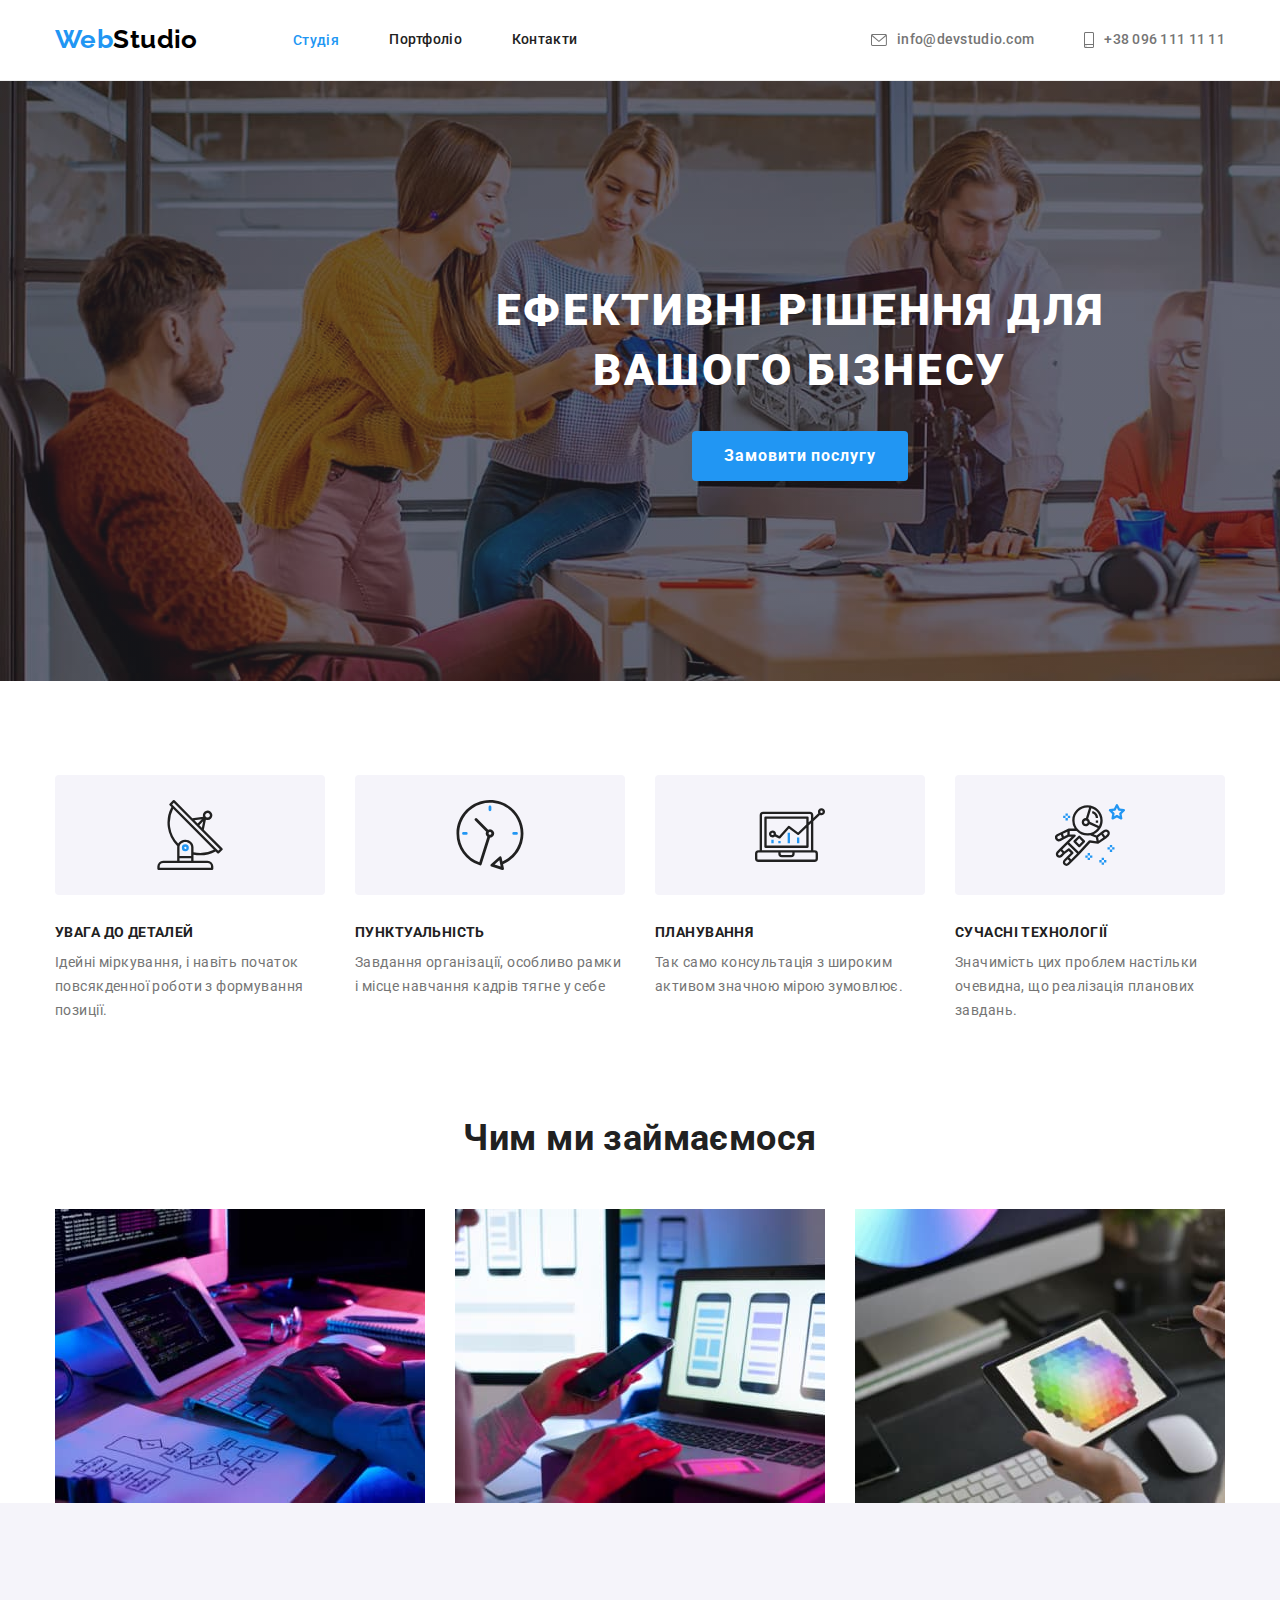
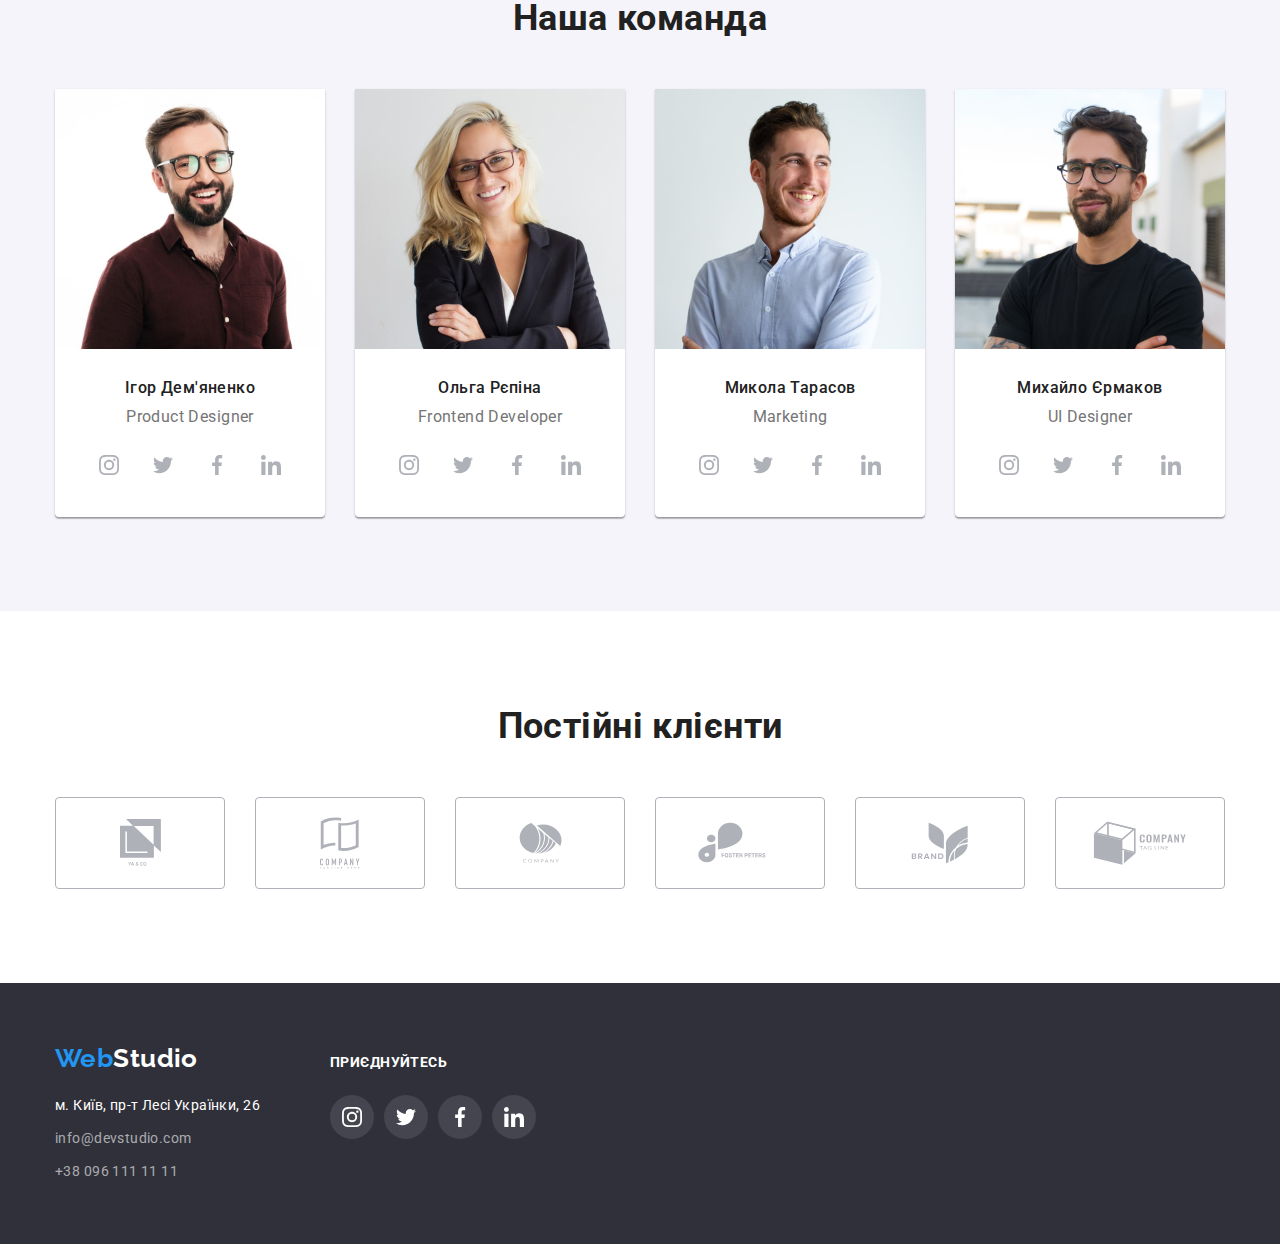
==== index.html @ c88eacfa "icons.svg added, styles edited" ====
<!DOCTYPE html>
<html lang="uk">
  <head>
    <meta charset="UTF-8" />
    <meta http-equiv="X-UA-Compatible" content="IE=edge" />
    <meta name="viewport" content="width=device-width, initial-scale=1.0" />
    <title>Студія</title>
    <link rel="preconnect" href="https://fonts.googleapis.com" />
    <link rel="preconnect" href="https://fonts.gstatic.com" crossorigin />
    <link
      href="https://fonts.googleapis.com/css2?family=Raleway:wght@700&family=Roboto:wght@400;500;700;900&display=swap"
      rel="stylesheet"
    />
    <link
      rel="stylesheet"
      href="https://cdnjs.cloudflare.com/ajax/libs/modern-normalize/1.1.0/modern-normalize.min.css"
    />
    <link rel="stylesheet" href="./css/styles.css" />
  </head>

  <body>
    <!-- Header -->

    <header class="header-border">
      <div class="container row">
        <nav class="row">
          <a lang="en" href="./index.html" class="logo logo-pad"
            >Web<span class="logo-part">Studio</span></a
          >
          <ul class="list site-nav">
            <li class="item">
              <a href="./index.html" class="link-current link">Студія</a>
            </li>
            <li class="item">
              <a href="./portfolio.html" class="header-link link">Портфоліо</a>
            </li>
            <li class="item">
              <a href="#" class="header-link link">Контакти</a>
            </li>
          </ul>
        </nav>
        <ul class="list auth-nav">
          <li class="item">
            <a href="mailto:info@devstudio.com" class="contact-link link">
              <svg class="icon-envelope"><use href="./images/icons.svg#icon-envelope"></use></svg>info@devstudio.com</a>
          </li>
          <li class="item">
            <a href="tel:+380961111111" class="contact-link link">
              <svg class="icon-smartphone">
                <use href="./images/icons.svg#icon-smartphone"></use></svg>+38 096 111 11 11</a>
          </li>
        </ul>
      </div>
    </header>

    <!-- Main -->

    <main>
      <!-- Hero Section  -->

      <section class="hero overlay">
        <div class="container">
          <h1 class="hero-title">ефективні рішення для вашого бізнесу</h1>
          <button type="button" class="hero-button">Замовити послугу</button>
        </div>
      </section>

      <!--  Preferences Section-->

      <section class="section">
        <div class="container">
          <h2 class="section-title visually-hidden">Переваги</h2>

          <ul class="list pref-container">
            <li class="pref-item">
              <div class="thumb">
                <svg width="70px" height="70px">
                  <use href="./images/icons.svg#icon-antenna"></use>
                </svg>
              </div>
              <h3 class="subsection-title">увага до деталей</h3>
              <p>
                Ідейні міркування, і навіть початок повсякденної роботи з
                формування позиції.
              </p>
            </li>
            <li class="pref-item">
              <div class="thumb">
                <svg class="pref-icon" width="70px" height="70px">
                  <use href="./images/icons.svg#icon-clock"></use>
                </svg>
              </div>
              <h3 class="subsection-title">пунктуальність</h3>
              <p>
                Завдання організації, особливо рамки і місце навчання кадрів
                тягне у себе
              </p>
            </li>
            <li class="pref-item">
              <div class="thumb">
                <svg width="70px" height="70px">
                  <use href="./images/icons.svg#icon-diagram"></use>
                </svg>
              </div>
              <h3 class="subsection-title">планування</h3>
              <p>
                Так само консультація з широким активом значною мірою зумовлює.
              </p>
            </li>
            <li class="pref-item">
              <div class="thumb">
                <svg width="70px" height="70px">
                  <use href="./images/icons.svg#icon-astronaut"></use>
                </svg>
              </div>
              <h3 class="subsection-title">сучасні технології</h3>
              <p>
                Значимість цих проблем настільки очевидна, що реалізація
                планових завдань.
              </p>
            </li>
          </ul>
        </div>
      </section>

      <!-- Our activity Section  -->

      <section class="section">
        <div class="container">
          <h2 class="section-title title-gap">Чим ми займаємося</h2>

          <ul class="act-container list">
            <li class="act-item">
              <img
                src="./images/img-studio/box_1.jpg"
                alt="Напрямок діяльності 1"
                width="370"
                class="no-gap"
              />
            </li>
            <li class="act-item">
              <img
                src="./images/img-studio/box_2.jpg"
                alt="Напрямок діяльності 2"
                width="370"
                class="no-gap"
              />
            </li>
            <li class="act-item">
              <img
                src="./images/img-studio/box_3.jpg"
                alt="Напрямок діяльності 3"
                width="370"
                class="no-gap"
              />
            </li>
          </ul>
        </div>
      </section>

      <!-- Team Section  -->

      <section class="team-section">
        <div class="container">
          <h2 class="section-title title-gap">Наша команда</h2>
          <ul class="list pref-container">
            <li class="pref-item card-shadow">
              <img
                src="./images/img-studio/igod_dem.jpg"
                alt="Фото Ігора Дем'яненка"
                width="270"
                class="no-gap"
              />
              <div class="pics-descr">
                <h3 class="team-title">Ігор Дем'яненко</h3>
                <p lang="en" class="card-text">Product Designer</p>
                <ul class="team-icons list">
                  <li>
                    <a href="#" class="social-link"
                      ><svg width="20px" height="20px">
                        <use
                          href="./images/icons.svg#icon-instagram"
                        ></use></svg></a>
                  </li>

                  <li>
                    <a href="#" class="social-link"
                      ><svg width="20px" height="20px">
                        <use href="./images/icons.svg#icon-twitter"></use></svg></a>
                  </li>

                  <li>
                    <a href="#" class="social-link"
                      ><svg width="20px" height="20px">
                        <use href="./images/icons.svg#icon-facebook"></use></svg></a>
                  </li>

                  <li>
                    <a href="#" class="social-link"
                      ><svg width="20px" height="20px">
                        <use href="./images/icons.svg#icon-linkedin"></use></svg></a>
                  </li>
                </ul>
              </div>
            </li>
            <li class="pref-item card-shadow">
              <img
                src="./images/img-studio/olga_rep.jpg"
                alt="Фото Ольги Репіної"
                width="270"
                class="no-gap"
              />
              <div class="pics-descr">
                <h3 class="team-title">Ольга Рєпіна</h3>
                <p lang="en" class="card-text">Frontend Developer</p>
                <ul class="team-icons list">
                  <li>
                    <a href="#" class="social-link"
                      ><svg width="20px" height="20px">
                        <use
                          href="./images/icons.svg#icon-instagram"></use></svg></a>
                  </li>

                  <li>
                    <a href="#" class="social-link"
                      ><svg width="20px" height="20px">
                        <use href="./images/icons.svg#icon-twitter"></use></svg></a>
                  </li>

                  <li>
                    <a href="#" class="social-link"
                      ><svg width="20px" height="20px">
                        <use href="./images/icons.svg#icon-facebook"></use></svg></a>
                  </li>

                  <li>
                    <a href="#" class="social-link"
                      ><svg width="20px" height="20px">
                        <use href="./images/icons.svg#icon-linkedin"></use></svg></a>
                  </li>
                </ul>
              </div>
            </li>
            <li class="pref-item card-shadow">
              <img
                src="./images/img-studio/mykola_tar.jpg"
                alt="Фото Миколи Тарасова"
                width="270"
                class="no-gap"
              />
              <div class="pics-descr">
                <h3 class="team-title">Микола Тарасов</h3>
                <p lang="en" class="card-text">Marketing</p>
                <ul class="team-icons list">
                  <li>
                    <a href="#" class="social-link"
                      ><svg width="20px" height="20px">
                        <use
                          href="./images/icons.svg#icon-instagram"></use></svg></a>
                  </li>

                  <li>
                    <a href="#" class="social-link"
                      ><svg width="20px" height="20px">
                        <use href="./images/icons.svg#icon-twitter"></use></svg></a>
                  </li>

                  <li>
                    <a href="#" class="social-link"
                      ><svg width="20px" height="20px">
                        <use href="./images/icons.svg#icon-facebook"></use></svg></a>
                  </li>

                  <li>
                    <a href="#" class="social-link"
                      ><svg width="20px" height="20px">
                        <use href="./images/icons.svg#icon-linkedin"></use></svg></a>
                  </li>
                </ul>
              </div>
            </li>
            <li class="pref-item card-shadow">
              <img
                src="./images/img-studio/myhailo_yer.jpg"
                alt="Фото Михайла Єрмакова"
                width="270"
                class="no-gap"
              />
              <div class="pics-descr">
                <h3 class="team-title">Михайло Єрмаков</h3>
                <p lang="en" class="card-text">UI Designer</p>
                <ul class="team-icons list">
                  <li>
                    <a href="#" class="social-link"
                      ><svg width="20px" height="20px">
                        <use
                          href="./images/icons.svg#icon-instagram"></use></svg></a>
                  </li>

                  <li>
                    <a href="#" class="social-link"
                      ><svg width="20px" height="20px">
                        <use href="./images/icons.svg#icon-twitter"></use></svg></a>
                  </li>

                  <li>
                    <a href="#" class="social-link"
                      ><svg width="20px" height="20px">
                        <use href="./images/icons.svg#icon-facebook"></use></svg></a>
                  </li>

                  <li>
                    <a href="#" class="social-link"
                      ><svg width="20px" height="20px">
                        <use href="./images/icons.svg#icon-linkedin"></use></svg></a>
                  </li>
                </ul>
              </div>
            </li>
          </ul>
        </div>
      </section>

      <!-- Clients Section -->

      <section class="section">
        <div class="container">
          <h2 class="section-title title-gap">Постійні клієнти</h2>

          <ul class="clients-container list">
            <li>
              <a href="#" class="client-link"
                ><svg width="41px" height="47px">
                  <use href="./images/icons.svg#icon-client-1"></use></svg></a>
            </li>
            <li>
              <a href="#" class="client-link"
                ><svg width="40px" height="52px">
                  <use href="./images/icons.svg#icon-client-2"></use></svg></a>
            </li>
            <li>
              <a href="#" class="client-link"
                ><svg width="43px" height="41px">
                  <use href="./images/icons.svg#icon-client-3"></use></svg></a>
            </li>
            <li>
              <a href="#" class="client-link"
                ><svg width="84px" height="41px">
                  <use href="./images/icons.svg#icon-client-4"></use></svg></a>
            </li>
            <li>
              <a href="#" class="client-link"
                ><svg width="62px" height="42px">
                  <use href="./images/icons.svg#icon-client-5"></use></svg></a>
            </li>
            <li>
              <a href="#" class="client-link"
                ><svg width="94px" height="44px">
                  <use href="./images/icons.svg#icon-client-6"></use></svg></a>
            </li>
          </ul>
        </div>
      </section>
    </main>

      <!-- Footer -->

    <footer class="footer-color">
     <div class="container footer-container">   
      <div>
          <a lang="en" href="./index.html" class="logo logo-marg"
            >Web<span class="footer-logo-part">Studio</span></a
          >
          <address>
            <ul class="list">
              <li class="address-marg">
                <a
                  href="https://goo.gl/maps/bjUWmCHVWKpBYmss7"
                  target="_blank"
                  rel="noopener noreferrer nofolow"
                  class="footer-address link"
                  >м. Київ, пр-т Лесі Українки, 26</a
                >
              </li>
              <li class="address-marg">
                <a href="mailto:info@devstudio.com" class="footer-contacts link"
                  >info@devstudio.com</a
                >
              </li>
              <li>
                <a href="tel:+380961111111" class="footer-contacts link"
                  >+38 096 111 11 11</a
                >
              </li>
            </ul>
          </address>
      </div>
        <div class="icons-position">  
          <p class="footer-text">приєднуйтесь</p>
          <ul class="footer-icons list">
            <li>
              <a href="#" class="footer-link"
                ><svg width="20px" height="20px">
                  <use
                    href="./images/icons.svg#icon-instagram"
                  ></use></svg></a>
            </li>

            <li>
              <a href="#" class="footer-link"
                ><svg width="20px" height="20px">
                  <use href="./images/icons.svg#icon-twitter"></use></svg></a>
            </li>

            <li>
              <a href="#" class="footer-link"
                ><svg width="20px" height="20px">
                  <use href="./images/icons.svg#icon-facebook"></use></svg></a>
            </li>

            <li>
              <a href="#" class="footer-link"
                ><svg width="20px" height="20px">
                  <use href="./images/icons.svg#icon-linkedin"></use></svg></a>
            </li>
          </ul>
        </div>
    </div>
    </footer>
    
  </body>
</html>
---- css/styles.css ----
/* primary text color #757575 */
/* title text color #212121 */
/* accent #2196F3 */
/* primary white color #FFFFFF */
/* secondary white color rgb(255, 255, 255, 0.6) */
/* secondary background-color #F5F4FA*/
/* logo black #000000 */
/* button-background #2F303A */
/* card-border #EEEEEE */

:root {
  --primary-text-color: #757575;
  --title-text-color: #212121;
  --accent-color: #2196f3;
  --primary-white-color: #ffffff;
  --secondary-white-color: rgb(255, 255, 255, 0.6);
  --light-grey-background: #f5f4fa;
  --dark-grey-background: #2f303a;
  --hero-button-background: #2f303a;
  --card-border: #eeeeee;
}

body {
  background-color: var(--primary-white-color);
  color: var(--primary-text-color);

  font-family: "Roboto", sans-serif;
  font-size: 14px;
  line-height: 1.71;
  letter-spacing: 0.03em;
}
.header-border {
  border-bottom: 1px solid var(--card-border);
}

.container {
  width: 1200px;
  padding-left: 15px;
  padding-right: 15px;
  margin-left: auto;
  margin-right: auto;
  /* outline: red solid 2px; */
}

h1,
h2,
h3,
h4,
h5,
h6,
ul,
p {
  margin: 0;
  padding: 0;
}

.list {
  list-style: none;
}

.link {
  text-decoration: none;
}

.link:hover,
.link:focus {
  color: var(--accent-color);
}

/* Header */
.row {
  display: flex;
  align-items: center;
}

.logo {
  color: var(--accent-color);
  font-family: "Raleway", sans-serif;
  font-weight: 700;
  font-size: 26px;
  line-height: 1.19;
  text-decoration: none;
}
.logo-pad {
  padding-top: 24px;
  padding-bottom: 25px;
}

.logo-part {
  color: #000000;
}

.site-nav {
  display: flex;
}

.site-nav .item:first-child {
  margin-left: 95px;
}

.site-nav .item:not(:last-child) {
  margin-right: 50px;
}

/* Auth navigation */
.auth-nav {
  display: flex;
  margin-left: auto;
  align-items: center;
}

.auth-nav .item + .item {
  margin-left: 50px;
}

.link-current {
  color: var(--accent-color);
  font-weight: 500;
  line-height: 1.17;
}

.header-link {
  color: var(--title-text-color);
  font-weight: 500;
  line-height: 1.14;
  letter-spacing: 0.02em;
}

.header-link,
.link-current {
  padding-top: 32px;
  padding-bottom: 32px;
  display: block;
}

.contact-link {
  color: var(--primary-text-color);
  font-weight: 500;
  line-height: 1.14;
  letter-spacing: 0.02em;
  padding-top: 32px;
  padding-bottom: 32px;
  display: flex;
  align-items: center;
}

.icon-envelope,
.icon-smartphone {
  fill: var(--primary-text-color);
  margin-right: 10px;
}
.icon-envelope {
  width: 16px;
  height: 12px;
}
.icon-smartphone {
  width: 10px;
  height: 16px;
}

.icon-envelope:hover,
.icon-envelope:focus,
.icon-smartphone:hover,
.icon-smartphone:focus {
  fill: var(--accent-color);
}

/* Hero Section */

.hero {
  text-align: center;
  width: 1600px;
  margin-left: auto;
  margin-right: auto;
  padding-top: 200px;
  padding-bottom: 200px;
  background-color: var(--hero-button-background);
}

.overlay {
  max-width: 1600px;
  height: 600px;
  margin-left: auto;
  margin-left: auto;
  background-color: #c4c4c4;
  background-image: linear-gradient(
      to right,
      rgba(47, 48, 58, 0.4),
      rgba(47, 48, 58, 0.4)
    ),
    url(../images/img-studio/hero-img.jpg);
  background-size: cover;
  background-repeat: no-repeat;
  background-position: center;
}

.hero-title {
  color: var(--primary-white-color);

  font-weight: 900;
  font-size: 44px;
  line-height: 1.36;
  letter-spacing: 0.06em;
  max-width: 696px;
  text-transform: uppercase;
  margin-bottom: 30px;
  margin-left: auto;
  margin-right: auto;
}

.hero-button {
  display: inline-block;
  min-width: 216px;
  border: none;
  border-radius: 4px;
  padding: 10px 32px;

  background-color: var(--accent-color);
  color: var(--primary-white-color);

  font-family: inherit;
  font-weight: 700;
  font-size: 16px;
  line-height: 1.88;
  letter-spacing: 0.06em;

  cursor: pointer;
}

.hero-button:hover,
.hero-button:focus {
  background-color: var(--hero-button-background);
}

/* Preferences Section */

.section {
  padding-top: 94px;
  /* padding-bottom: 94px; */
}

.section-title {
  color: var(--title-text-color);

  font-weight: 700;
  font-size: 36px;
  line-height: 1.17;
  text-align: center;
}

.visually-hidden {
  position: absolute;
  white-space: nowrap;
  width: 1px;
  height: 1px;
  overflow: hidden;
  border: 0;
  padding: 0;
  clip: rect(0 0 0 0);
  clip-path: inset(50%);
  margin: -1px;
}

.pref-container {
  display: flex;
}

.pref-item {
  flex-basis: calc((100% - 90px) / 4);
  background-color: var(--primary-white-color);
  /* padding-bottom: 30px; */
}
.thumb {
  width: 270px;
  height: 120px;
  background-color: var(--light-grey-background);
  border-radius: 4px;
  padding: 25px 100px;
  margin-bottom: 30px;
}

.pref-item:not(:last-child) {
  margin-right: 30px;
}

.subsection-title {
  color: var(--title-text-color);

  font-weight: 700;
  line-height: 1.14;
  text-transform: uppercase;
  margin-bottom: 10px;
}

/* Our Activity Section */

.act-container {
  display: flex;
}

.title-gap {
  margin-bottom: 50px;
}

.no-gap {
  display: block;
  /* width: 100%; */
  /* background-color: cornflowerblue; */
}
.pics-descr {
  padding-top: 30px;
  padding-bottom: 30px;
}

.act-item {
  flex-basis: calc((100% - 60px) / 3);
}

.act-item:not(:last-child) {
  margin-right: 30px;
}

/* Team Section */

.team-section {
  background-color: var(--light-grey-background);
  padding-top: 94px;
  padding-bottom: 94px;
}

.team-title,
.card-text {
  font-size: 16px;
  line-height: 1.17;
  text-align: center;
  margin: 0;
}

.team-title {
  color: var(--title-text-color);
  font-weight: 500;
  /* margin-top: 30px; */
}

.card-shadow {
  box-shadow: 0px 1px 3px rgba(0, 0, 0, 0.12), 0px 1px 1px rgba(0, 0, 0, 0.14),
    0px 2px 1px rgba(0, 0, 0, 0.2);
  border-radius: 0px 0px 4px 4px;
}

.card-text {
  margin-top: 10px;
}
.team-icons {
  display: flex;
  justify-content: center;
  align-items: center;
  gap: 10px;
  margin-top: 16px;
}

.social-link {
  display: block;
  width: 44px;
  height: 44px;
  fill: #afb1b8;
  border: none;
  border-radius: 50%;
  padding: 12px;
}

.social-link:hover,
.social-link:focus {
  background-color: var(--accent-color);
  fill: var(--primary-white-color);
}

/* Clients Section */

.clients-container {
  display: flex;
  justify-content: center;
  align-items: center;
  gap: 30px;
  margin-bottom: 94px;
}
.client-link {
  display: flex;
  width: 170px;
  height: 92px;
  justify-content: center;
  align-items: center;

  fill: #afb1b8;
  padding: 16px 32px;
  background-color: var(--primary-white-color);
  border-radius: 4px;
  border: 1px solid rgba(175, 177, 184, 1);
}
.social-link:hover,
.social-link:focus {
  background-color: var(--accent-color);
  fill: var(--primary-white-color);
}

.client-link:hover,
.client-link:focus {
  fill: var(--accent-color);
  border-color: var(--accent-color);
}

/* Footer */

.footer-color {
  background-color: var(--dark-grey-background);
}

.logo-marg {
  display: inline-block;
  margin-bottom: 20px;
}

.footer-container {
  display: flex;
  align-items: baseline;
  padding: 60px 0 60px 15px;
  /* padding-bottom: 60px; */
}

.footer-logo-part {
  color: var(--primary-white-color);
}

.footer-address {
  color: var(--primary-white-color);
  font-style: normal;
}

.address-marg {
  display: block;
  margin-bottom: 9px;
}

.footer-contacts {
  color: var(--secondary-white-color);
  line-height: 1.71;
  font-style: normal;
}

.subsection-title {
  color: var(--title-text-color);

  font-weight: 700;
  font-size: 14px;
  line-height: 1.14;

  text-transform: uppercase;
}

.footer-icons {
  display: flex;
  justify-content: center;
  align-items: center;
  gap: 10px;
  margin-top: 16px;
}

.footer-link {
  display: block;
  width: 44px;
  height: 44px;
  fill: var(--primary-white-color);
  background-color: rgb(255, 255, 255, 0.1);
  border: none;
  border-radius: 50%;
  padding: 12px;
}

.footer-link:hover,
.footer-link:focus {
  background-color: var(--accent-color);
}

.icons-position {
  /* display: flex; */
  margin-left: 70px;
}

.footer-text {
  text-transform: uppercase;
  font-weight: 700;
  color: var(--primary-white-color);
  margin-bottom: 20px;
}

/* Portfolio Page*/

.portfolio-section {
  padding-top: 94px;
  padding-bottom: 94px;
}

.btns-container {
  display: flex;
  justify-content: center;
  margin-bottom: 50px;
}

.portfolio-btn {
  display: inline-block;
  background: var(--light-grey-background);
  color: var(--title-text-color);

  font-family: inherit;
  font-weight: 500;
  font-size: 16px;
  line-height: 1.62;
  letter-spacing: 0.03em;

  text-align: center;
  cursor: pointer;
  padding: 6px 22px;
  border: none;
  border-radius: 4px;
}

.btn-gap:not(:last-child) {
  margin-right: 8px;
}

.portfolio-btn:hover,
.portfolio-btn:focus {
  background-color: var(--accent-color);
  color: var(--primary-white-color);
  box-shadow: 0px 3px 1px rgba(0, 0, 0, 0.1), 0px 1px 2px rgba(0, 0, 0, 0.08),
    0px 2px 2px rgba(0, 0, 0, 0.12);
}

.cards-container {
  display: flex;
  flex-wrap: wrap;
  padding: 0;
  margin: 0;
}

.card-item {
  /* flex-basis: 370px; */
  width: 370px;
  margin-right: 30px;
  margin-bottom: 30px;
}

.card-item:nth-child(3n) {
  margin-right: 0;
}

.card-item:nth-last-child(-n + 3) {
  margin-bottom: 0;
}

.portfolio-link:hover,
.portfolio-link:focus {
  display: block;
  box-shadow: 0px 1px 1px rgba(0, 0, 0, 0.12), 0px 4px 4px rgba(0, 0, 0, 0.06),
    1px 4px 6px rgba(0, 0, 0, 0.16);
}

.item-text {
  padding: 20px 24px;
  border: 1px solid var(--card-border);
  border-top: none;
}

.portfolio-title {
  color: var(--title-text-color);

  font-weight: 700;
  font-size: 18px;
  line-height: 2;
  letter-spacing: 0.06em;
}

.descript {
  color: var(--primary-text-color);
  font-size: 16px;
  line-height: 1.88;
  margin-top: 4px;
}
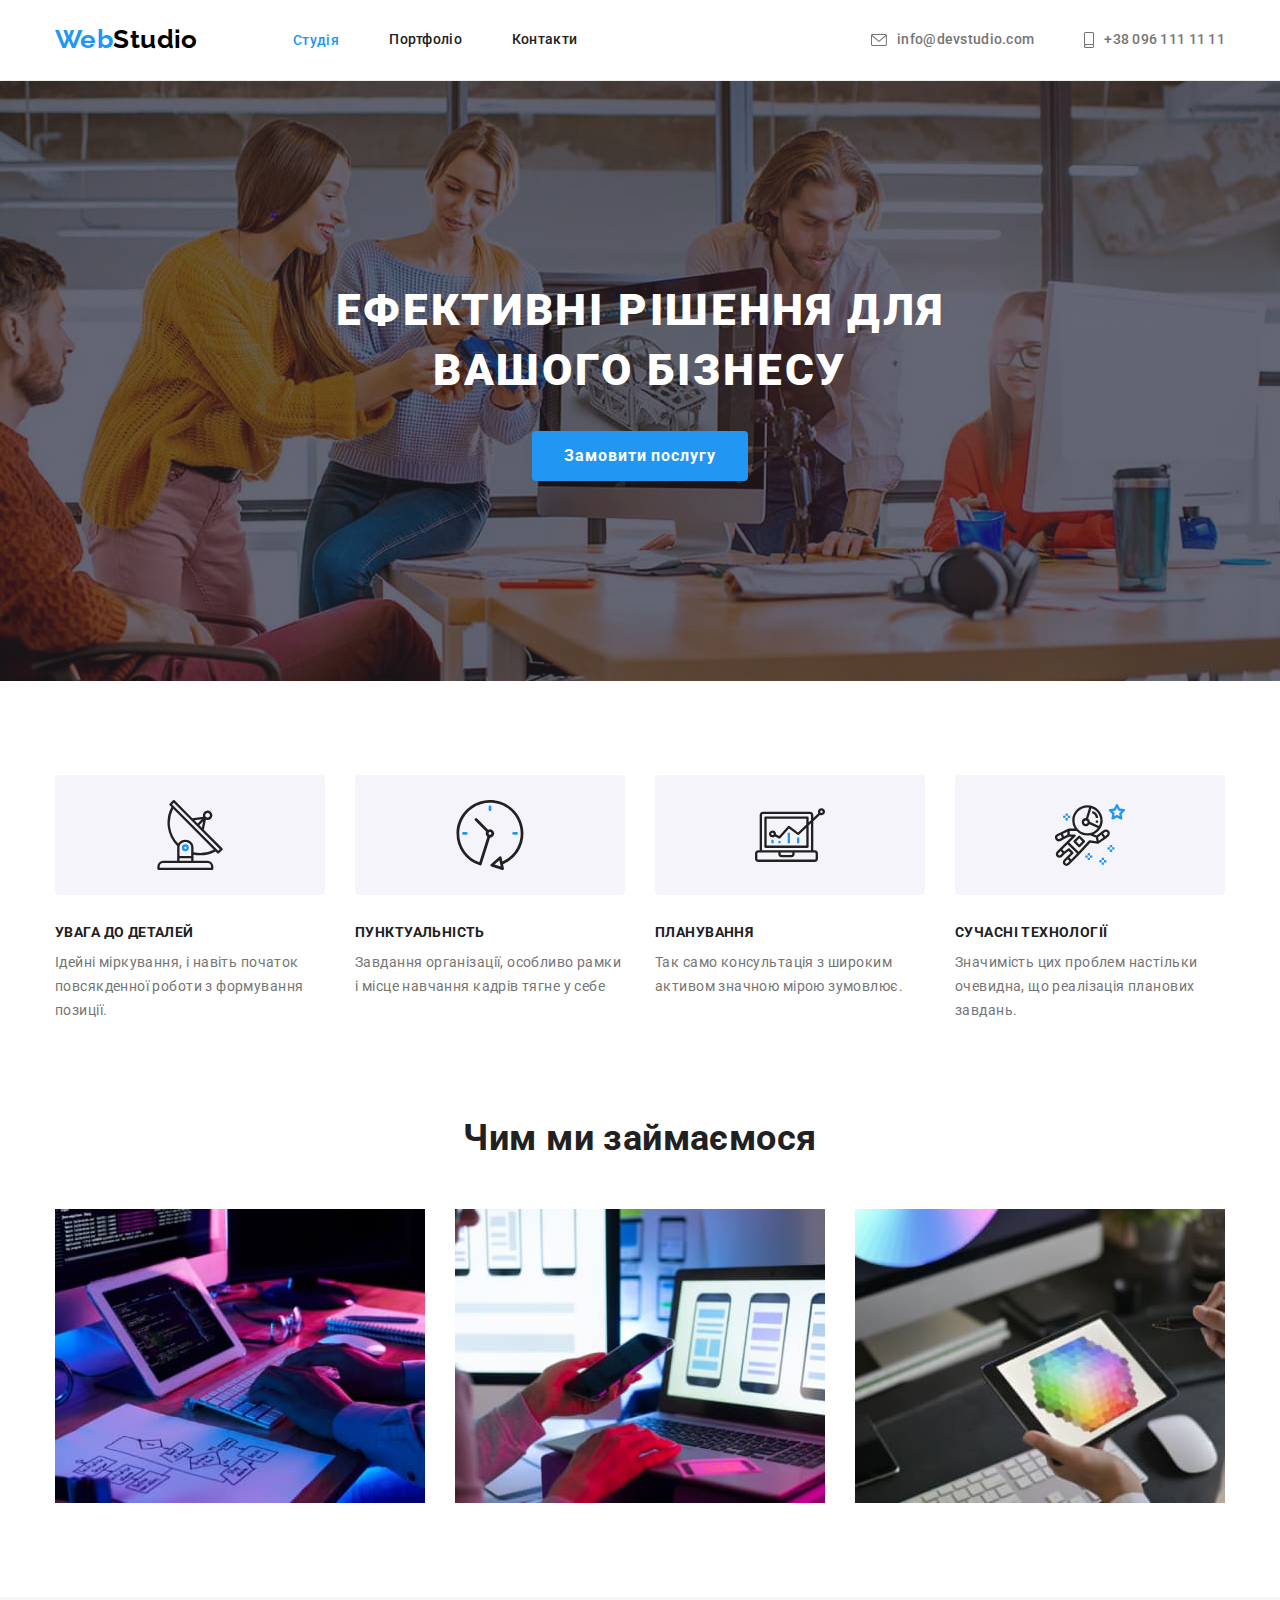
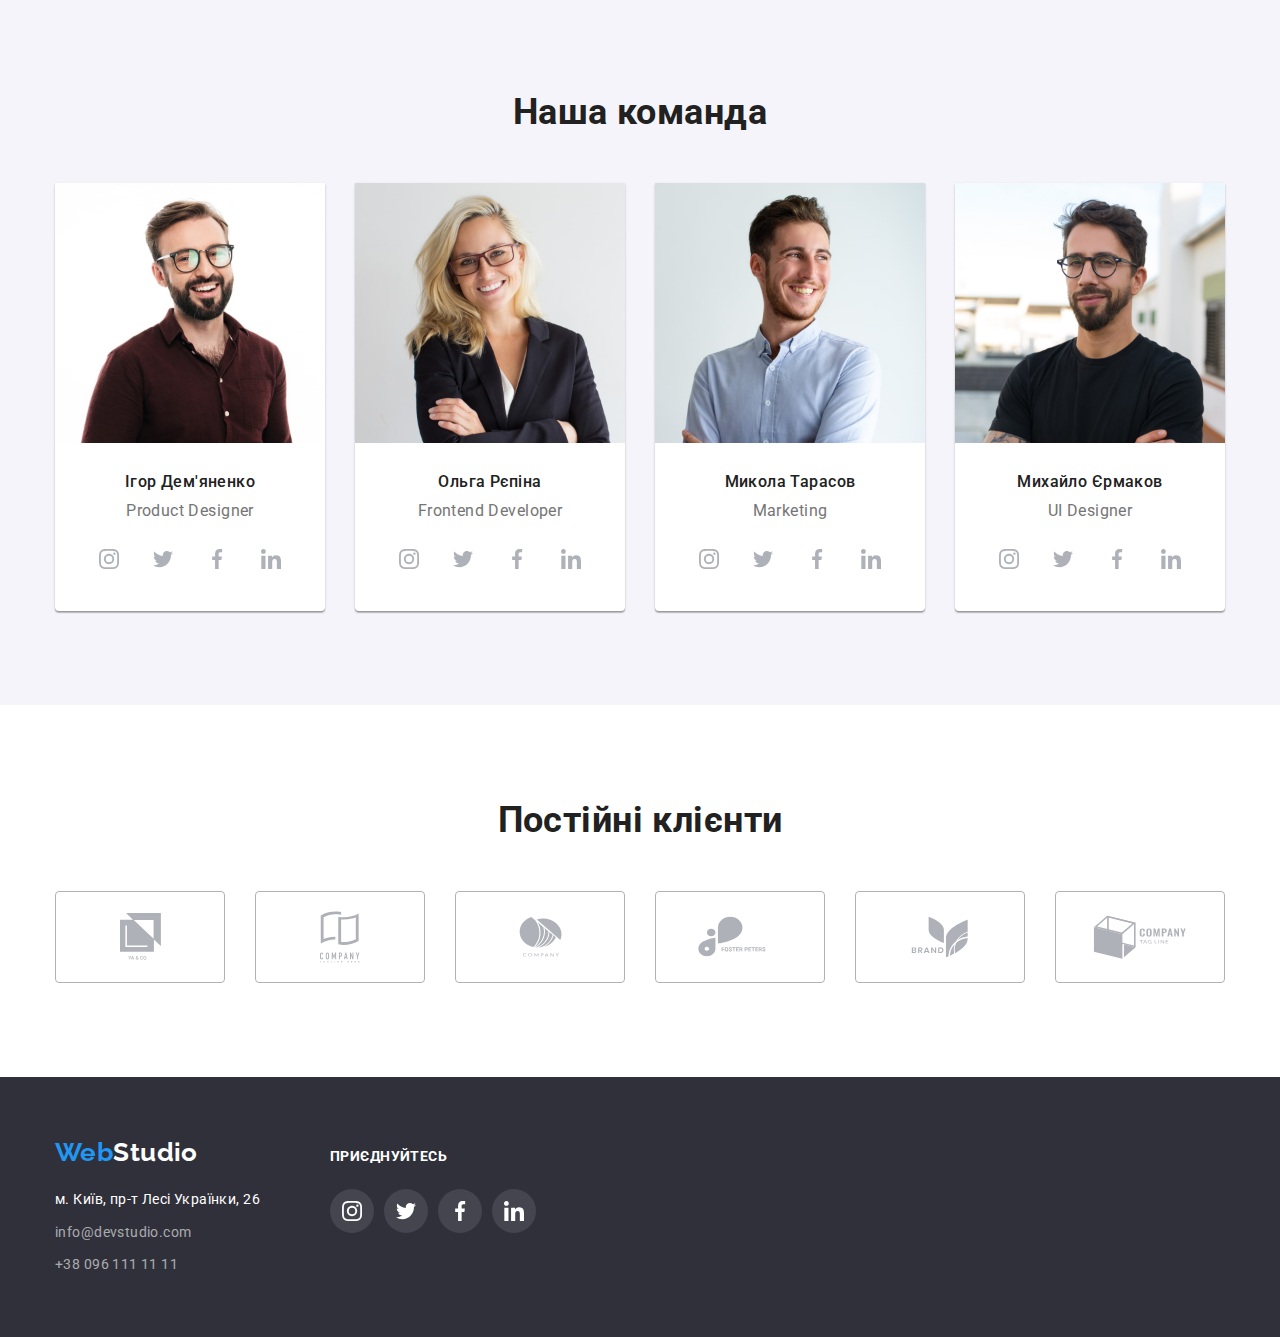
==== commit 4acfb67c: "paddings, hover fixed" ====
--- a/index.html
+++ b/index.html
@@ -41,6 +41,7 @@
         </nav>
         <ul class="list auth-nav">
           <li class="item">
+            
             <a href="mailto:info@devstudio.com" class="contact-link link">
               <svg class="icon-envelope"><use href="./images/icons.svg#icon-envelope"></use></svg>info@devstudio.com</a>
           </li>
@@ -67,7 +68,7 @@
 
       <!--  Preferences Section-->
 
-      <section class="section">
+      <section class="pref-section">
         <div class="container">
           <h2 class="section-title visually-hidden">Переваги</h2>
 
--- a/css/styles.css
+++ b/css/styles.css
@@ -144,44 +144,31 @@
   align-items: center;
 }
 
+
 .icon-envelope,
 .icon-smartphone {
   fill: var(--primary-text-color);
   margin-right: 10px;
-}
+  }
 .icon-envelope {
   width: 16px;
   height: 12px;
-}
+  }
+
 .icon-smartphone {
   width: 10px;
   height: 16px;
 }
 
-.icon-envelope:hover,
-.icon-envelope:focus,
-.icon-smartphone:hover,
-.icon-smartphone:focus {
-  fill: var(--accent-color);
-}
+.contact-link:hover svg {
+fill: var(--accent-color);
+}
+
 
 /* Hero Section */
-
-.hero {
-  text-align: center;
-  width: 1600px;
-  margin-left: auto;
-  margin-right: auto;
-  padding-top: 200px;
-  padding-bottom: 200px;
-  background-color: var(--hero-button-background);
-}
 
 .overlay {
   max-width: 1600px;
-  height: 600px;
-  margin-left: auto;
-  margin-left: auto;
   background-color: #c4c4c4;
   background-image: linear-gradient(
       to right,
@@ -192,6 +179,12 @@
   background-size: cover;
   background-repeat: no-repeat;
   background-position: center;
+  text-align: center;
+  
+  margin-left: auto;
+  margin-right: auto;
+  padding-top: 200px;
+  padding-bottom: 200px;
 }
 
 .hero-title {
@@ -234,9 +227,8 @@
 
 /* Preferences Section */
 
-.section {
-  padding-top: 94px;
-  /* padding-bottom: 94px; */
+.pref-section {
+  padding-top: 94px; 
 }
 
 .section-title {
@@ -268,7 +260,7 @@
 .pref-item {
   flex-basis: calc((100% - 90px) / 4);
   background-color: var(--primary-white-color);
-  /* padding-bottom: 30px; */
+  
 }
 .thumb {
   width: 270px;
@@ -293,6 +285,11 @@
 }
 
 /* Our Activity Section */
+
+.section {
+  padding-top: 94px;
+  padding-bottom: 94px;
+}
 
 .act-container {
   display: flex;
@@ -382,7 +379,7 @@
   justify-content: center;
   align-items: center;
   gap: 30px;
-  margin-bottom: 94px;
+  
 }
 .client-link {
   display: flex;
@@ -413,6 +410,9 @@
 
 .footer-color {
   background-color: var(--dark-grey-background);
+  /* padding: 60px 0 60px 15px; */
+  padding-top: 60px;
+  padding-bottom: 60px;
 }
 
 .logo-marg {
@@ -423,8 +423,6 @@
 .footer-container {
   display: flex;
   align-items: baseline;
-  padding: 60px 0 60px 15px;
-  /* padding-bottom: 60px; */
 }
 
 .footer-logo-part {
